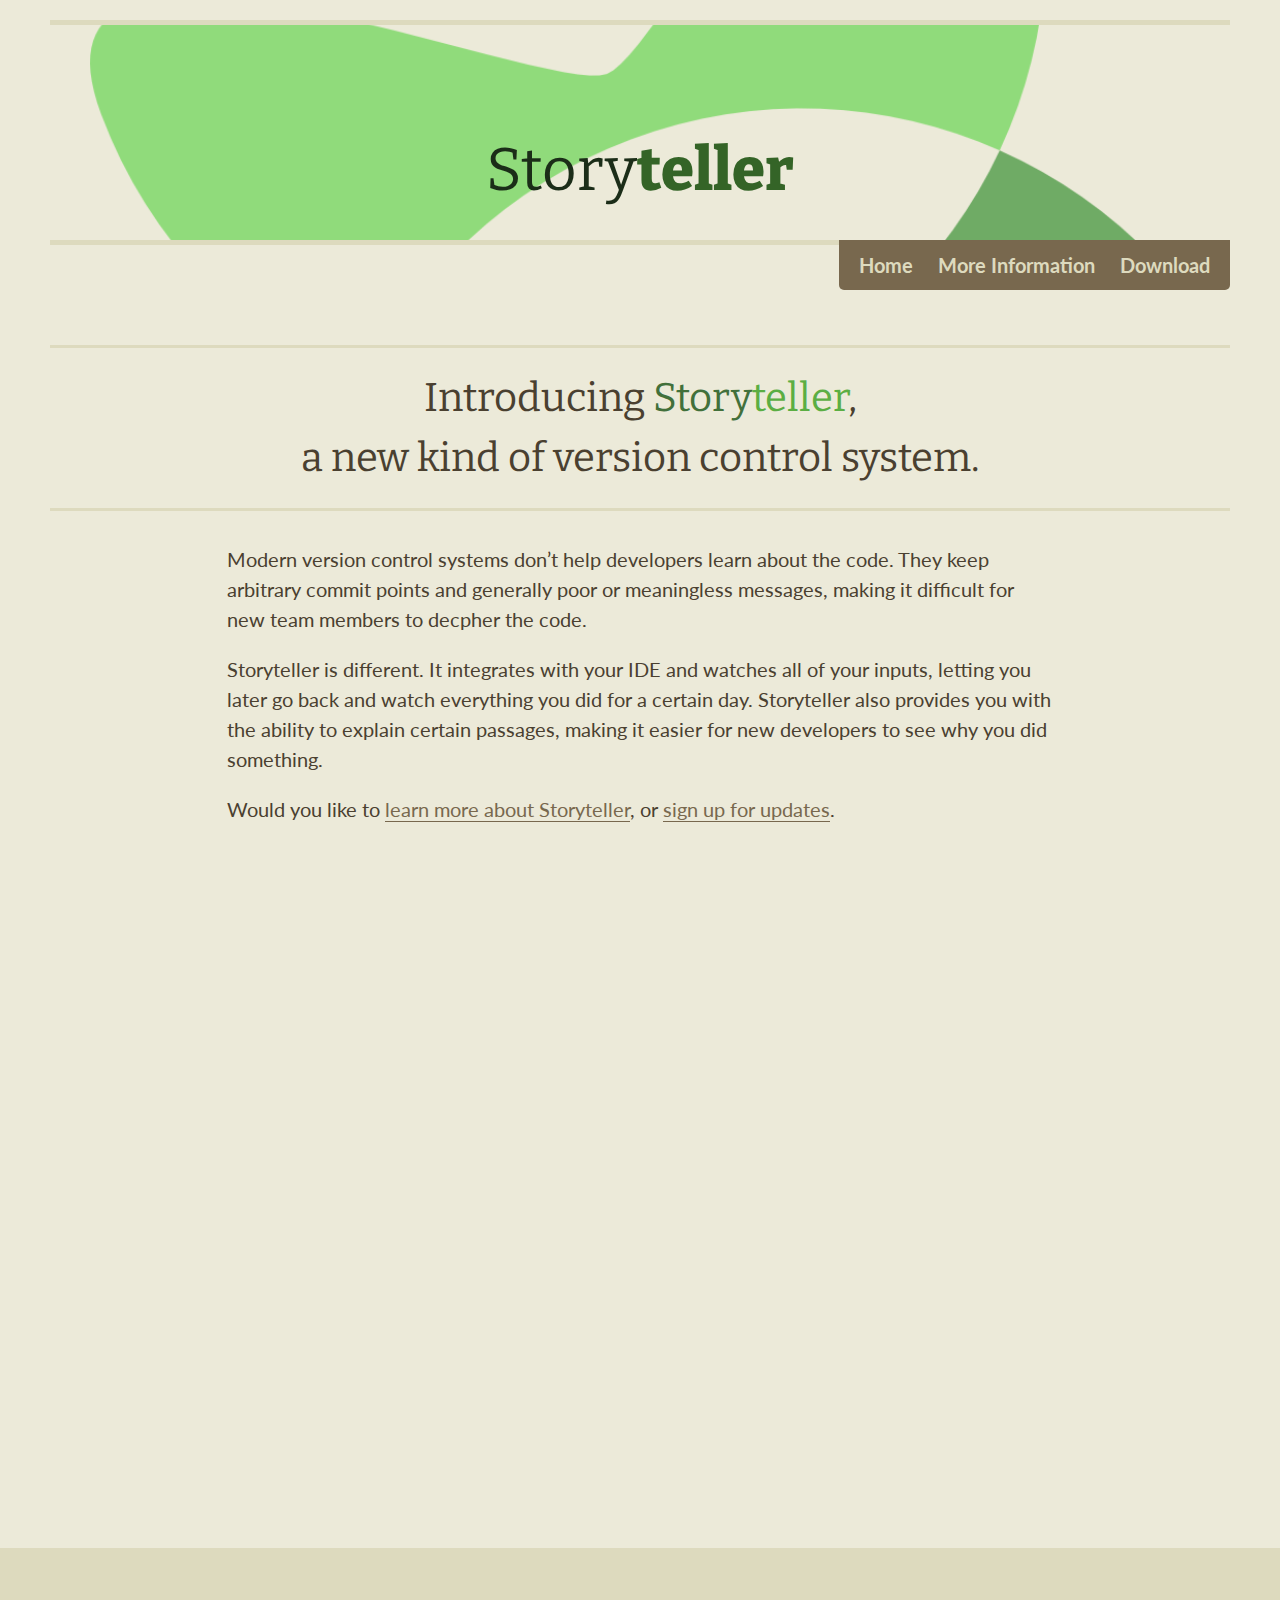
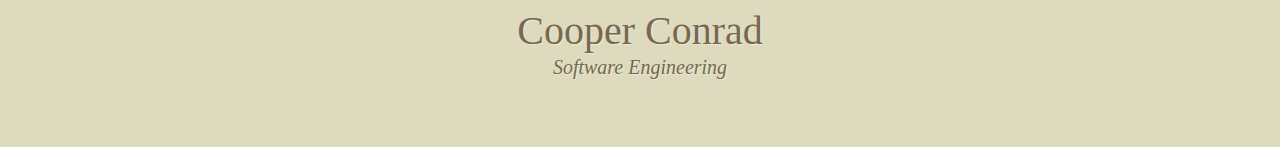
==== index.html @ f211d920 "initial commit" ====
<!DOCTYPE html>
<html>
<head>
	<title>Storyteller</title>

	<link rel="stylesheet" href="css/normalize.css" />
	<link rel="stylesheet" href="css/storyteller.css" />
	
	<script src="js/jquery-1.7.1.min.js"></script>
	<script src="js/jquery.fitvids.js"></script>
	<script src="js/storyteller.js"></script>


</head>
<body id="home">
	<div class="container">
		<header>
			<a href="index.html"><h1>Story<span>teller</span></h1></a>
			
			<nav>
				<ul>
					<li><a href="index.html">Home</a></li>
					<li><a href="more.html">More Information</a></li>
					<li><a href="download.html">Download</a></li>
				</ul>
			</nav>
		</header>



		<div class="hero">
			<h2>
				Introducing 
				<span class="story">Story</span><span class="teller">teller</span>,
				<br>a new kind of version control system.
			</h2>

			<p>
				Modern version control systems don&rsquo;t help developers learn about
				the code. They keep arbitrary commit points and generally poor
				or meaningless messages, making it difficult for new team members
				to decpher the code.
			</p>

			<p>
				Storyteller is different. It integrates with your IDE and watches all
				of your inputs, letting you later go back and watch everything you 
				did for a certain day. Storyteller also provides you with the ability 
				to explain certain passages, making it easier for new developers to 
				 see why you did something.
			</p>

			<p>
				Would you like to 
				<a href="more.html">learn more about Storyteller</a>, or 
				<a href="download.html">sign up for updates</a>.
			</p>
			

			<div class="video">
				<iframe width="1300" height="720" src="http://www.youtube.com/embed/tnFaXfu-vw0"></iframe>
			</div>
		</div>
		
	</div>

	<footer>
		<div class="container">
			<div id="cooperconrad">
				<h2><a href="http://cooperconrad.com">Cooper Conrad<br /><span>Software Engineering</span></a></h2>
			</div>
		</div>
	</footer>

</body>
</html>
---- css/storyteller.css ----
@import 'http://fonts.googleapis.com/css?family=Lato:300,400,700,300italic,700italic|Merriweather:400,700,400italic,700italic|Source+Code+Pro:400,700|Source+Sans+Pro:900,700,400|Bitter:400,400italic,700';
body {
  font-family: Lato, serif;
  background: #ecead9;
  color: #4a4030;
  font-size: 20px;
  line-height: 1.5em;
  font-weight: 400; }

p {
  margin: 0 auto;
  padding-bottom: 1em;
  width: 70%; }

ol, ul {
  -moz-box-sizing: border-box;
  -webkit-box-sizing: border-box;
  box-sizing: border-box;
  width: 70%;
  margin: 0 auto;
  padding: 0 0 0 2em; }

li {
  padding-bottom: 1em;
  text-align: justify;
  p: last-child;
    p-padding-bottom: 0; }

a {
  color: #78684e;
  text-decoration: none;
  border-bottom: 1px solid #78684e; }
  a:hover {
    color: #695b44;
    border-bottom: 2px solid #695b44; }
  a:active {
    color: #594d3a;
    border-bottom: 3px solid #594d3a; }
  a.note {
    font-size: .5em;
    vertical-align: super; }

h1, h2, h3 {
  font-family: Bitter, sans-serif;
  line-height: 1.5em;
  font-weight: 400; }

h1, h2 {
  clear: both; }

section {
  width: 100%;
  display: table; }

img {
  max-width: 100%; }

figure figcaption {
  font-size: .8em;
  line-height: 1.75em;
  padding-top: 20px; }

iframe {
  border: 0; }

.container {
  -moz-box-sizing: border-box;
  -webkit-box-sizing: border-box;
  box-sizing: border-box;
  width: 100%;
  max-width: 1300px;
  padding: 0 50px;
  margin: 0 auto; }

.large {
  width: 70%; }

.small {
  width: 30%; }

.half {
  width: 50%; }

.large, .small, .half {
  -moz-box-sizing: border-box;
  -webkit-box-sizing: border-box;
  box-sizing: border-box; }

.left {
  float: left;
  padding-right: 20px; }

.right {
  float: right;
  padding-left: 20px; }

.flyright, .flyleft {
  width: 30%;
  text-align: center;
  background: #e6e4cf;
  padding: 20px;
  margin: 20px; }
  .flyright p, .flyleft p {
    width: 100%; }
    .flyright p:last-child, .flyleft p:last-child {
      padding: 0; }

.flyright {
  float: right;
  margin-right: -20px; }

.flyleft {
  float: left;
  margin-left: -20px; }

h2 {
  border-top: 3px solid #dddabe;
  border-bottom: 3px solid #dddabe;
  text-align: center;
  padding: 20px 0; }

header {
  margin-bottom: 5em; }
  header h1 {
    border-bottom: 5px solid #dddabe;
    border-top: 5px solid #dddabe;
    font-family: Bitter, sans-serif;
    margin: 20px 0 0;
    padding: 100px 0 25px;
    text-align: center;
    font-weight: 400;
    font-size: 3em;
    color: #1b2d18;
    background-position: 40px 35%;
    background-image: url(../img/light-butterfly.png);
    background-size: 100%;
    background-repeat: no-repeat; }
    header h1 span {
      color: #346427;
      font-weight: 800; }
  header nav {
    z-index: 2;
    margin-top: -5px;
    background: #78684e;
    float: right;
    border-radius: 0 0 5px 5px;
    display: table;
    font-family: Lato, serif; }
    header nav ul {
      padding: 0 10px;
      margin: 0;
      width: 100%; }
      header nav ul li {
        display: inline-block;
        padding: 10px; }
        header nav ul li a {
          color: #dddabe;
          font-weight: 700; }
          header nav ul li a:hover {
            color: #efeddf;
            border-bottom: 0px; }
          header nav ul li a:active {
            color: #e6e4cf;
            border-bottom: 0px; }

.hero {
  /*
  background-position: 0% 25%;
  background-image: url(../img/butterfly.png);
  background-size: 100%;
  background-repeat: no-repeat;
  */
  padding: 0 0; }
  .hero .video {
    width: 100%;
    margin: 0 auto 0; }
  .hero h2 .story {
    color: #42703b;
    font-weight: 400; }
  .hero h2 .teller {
    color: #5bae43; }

h1 {
  font-size: 2.5em;
  font-weight: 300;
  text-align: center; }

h2 {
  font-size: 2em; }

h4, h5, h6, strong, b {
  font-weight: 600; }

.more {
  -moz-box-sizing: border-box;
  -webkit-box-sizing: border-box;
  box-sizing: border-box;
  display: block;
  padding: 25px;
  width: 70%;
  font-size: 1.5em;
  font-family: Lato, serif;
  text-align: center;
  background: #78684e;
  color: #dddabe;
  margin: 2em auto 0;
  border: 0; }
  .more:hover {
    background: #8e7b5c;
    color: #e9e7d5;
    border: 0; }
  .more:active {
    background: #a08d6d;
    color: #f6f5ed;
    border: 0; }

.biglist {
  list-style: none;
  background: #efeddf;
  padding: 0 2em 0 0;
  width: 70%;
  margin: 0 auto 1em; }
  .biglist li {
    display: block;
    padding: 0; }
    .biglist li h3 {
      border-left: 5px solid #cbc79d;
      margin: 0;
      padding: 1em 0 1em 2em; }
    .biglist li p {
      -moz-box-sizing: border-box;
      -webkit-box-sizing: border-box;
      box-sizing: border-box;
      width: 100%;
      padding-left: 2em;
      border-left: 5px solid #dddabe; }
      .biglist li p:last-child {
        padding-bottom: 1em; }

footer {
  background-color: #dddabe;
  padding: 50px 0;
  margin: 50px 0 0; }
  footer #cooperconrad h2, footer #cooperconrad h2 a, footer #cooperconrad h2 a:hover, footer #cooperconrad h2 a:active {
    padding: 0;
    margin: 0;
    font-family: "PT Serif Caption", serif;
    font-weight: normal;
    text-align: center;
    color: #78684e;
    text-decoration: none;
    text-shadow: #ecead9 1px 1px 1px;
    border-bottom: 0px; }
    footer #cooperconrad h2 span, footer #cooperconrad h2 a span, footer #cooperconrad h2 a:hover span, footer #cooperconrad h2 a:active span {
      font-style: italic;
      font-size: .5em;
      margin-top: -1.2em;
      display: block; }

#home .hero {
  padding-bottom: 0px; }

@media (max-width: 1000px) {
  .left, .right {
    float: none;
    padding: 0px; }

  .large, .small, .half {
    width: 100%; }

  figure {
    text-align: center;
    margin: 2em 0; }

  .container {
    padding: 5%; }

  header h1 {
    background-position: 0 30%;
    text-align: center;
    padding-right: 0;
    padding-top: 50px; }
  header nav {
    float: none;
    width: 100%;
    margin-top: 0px; }
    header nav ul {
      margin: 0 auto;
      padding: 0;
      display: table;
      width: auto; }

  .hero {
    padding: 0;
    margin: 50px 0 0;
    background: none; }
    .hero .video {
      width: 100%; }

  ul, ol, p, .biglist, .more {
    width: 100%; }

  .flyleft {
    margin-left: 0; }

  .flyright {
    margin-right: 0; } }
@media (max-width: 500px) {
  header {
    margin-bottom: 0em; }
    header h1 {
      font-size: 2.5em;
      padding-top: 25px;
      padding-bottom: 15px; }
    header nav {
      border-radius: 0px; }
      header nav ul {
        display: block;
        padding: 0 10px; }
        header nav ul li {
          display: block; }

  .hero, article {
    margin-top: 0; }
    .hero h2:first-child, article h2:first-child {
      margin-top: 0; } }
@media only screen and (-webkit-min-device-pixel-ratio: 2) and (max-width: 1020px), only screen and (min--moz-device-pixel-ratio: 2) and (max-width: 1020px), only screen and (-o-min-device-pixel-ratio: 2 / 1) and (max-width: 1020px), only screen and (min-device-pixel-ratio: 2) and (max-width: 1020px), only screen and (min-resolution: 192dpi) and (max-width: 1020px), only screen and (min-resolution: 2dppx) and (max-width: 1020px) {
  ul, ol, p, .biglist, .more {
    width: 100%; }

  .flyleft {
    margin-left: 0; }

  .flyright {
    margin-right: 0; }

  body {
    font-size: 35px; }

  .left, .right {
    float: none;
    padding: 0px; }

  .large, .small, .half {
    width: 100%; }

  figure {
    text-align: center;
    margin: 2em 0; }

  .container {
    padding: 5%; }

  header h1 {
    border-bottom-width: 12.5px;
    background-position: 0 35%;
    padding-right: 0; }
  header nav {
    float: none;
    width: 100%;
    margin-top: 0px; }
    header nav ul {
      padding: 0;
      margin: 0 auto;
      display: table;
      width: auto; }

  .hero {
    padding: 0;
    margin: 50px 0 0;
    background: none;
    border-bottom-width: 12.5px; }
    .hero .video {
      width: 100%; }

  .biglist li h3, .biglist li p {
    border-left-width: 12.5px; } }
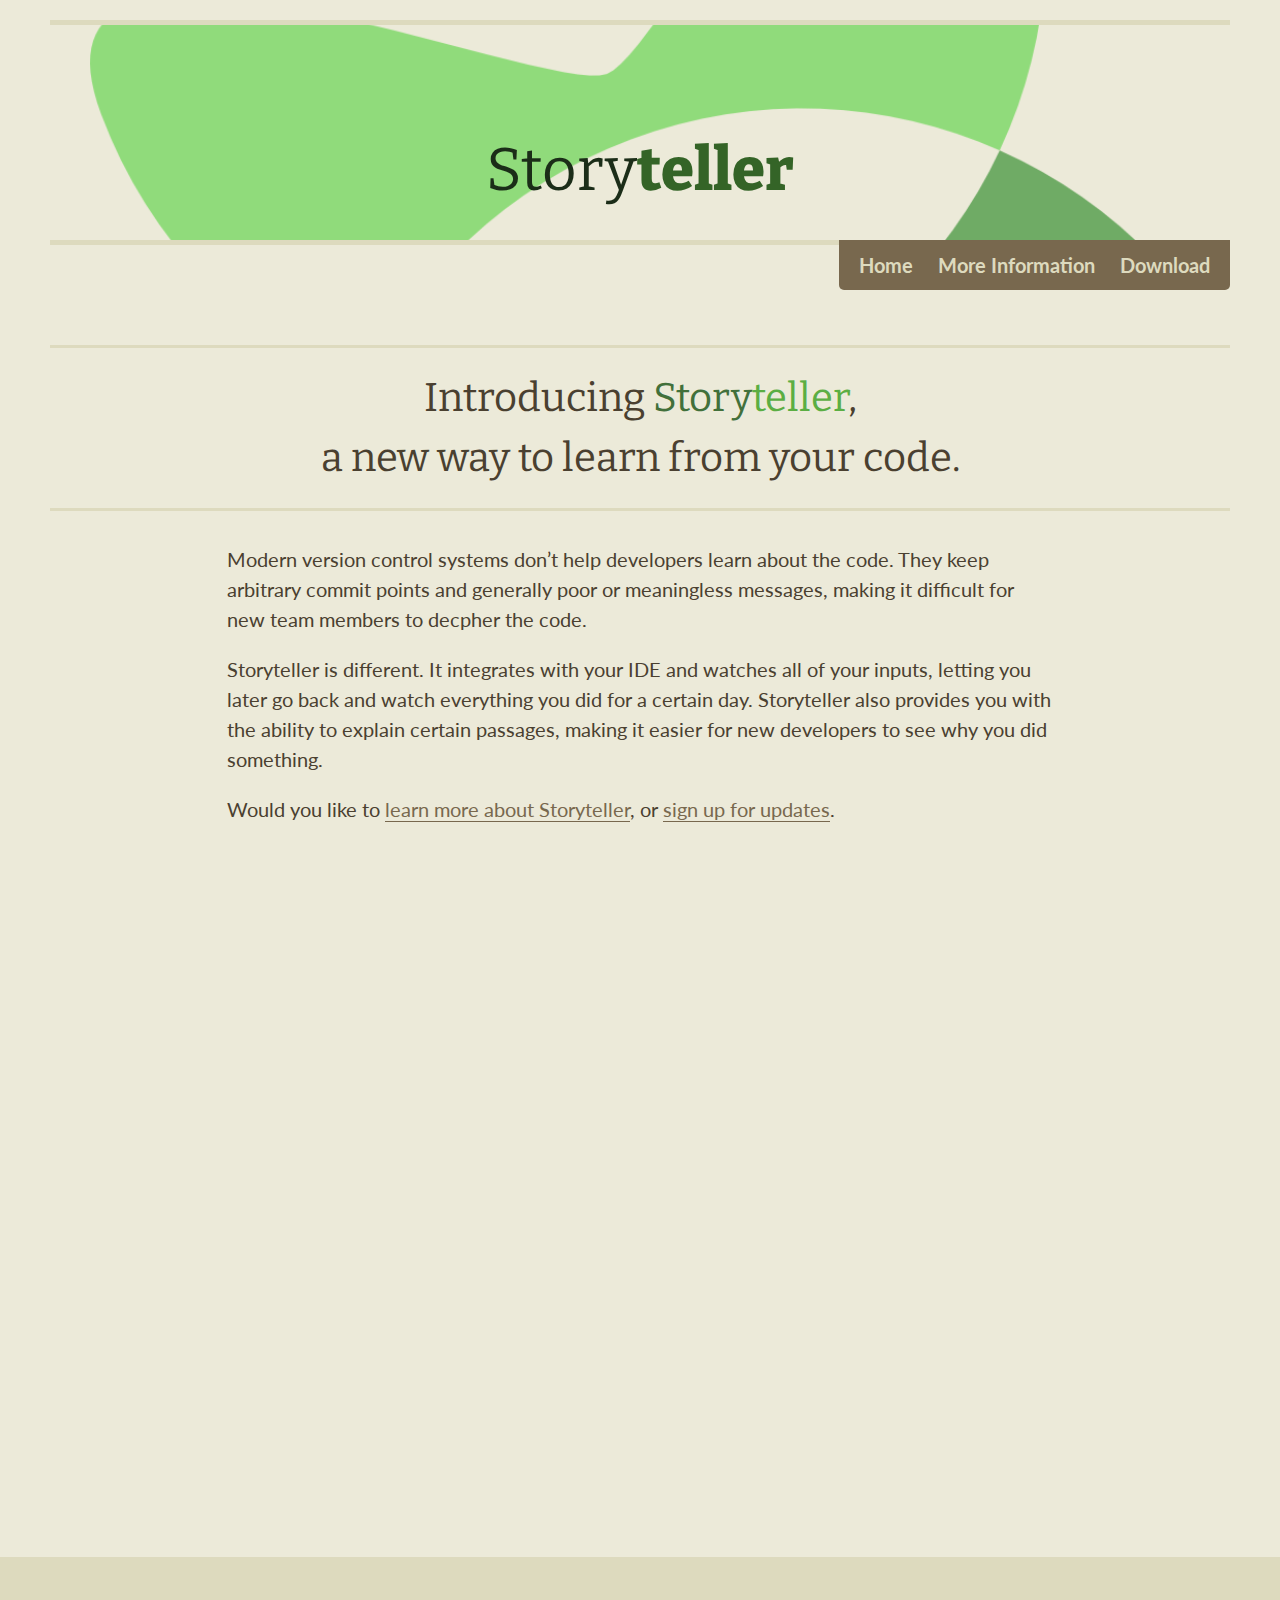
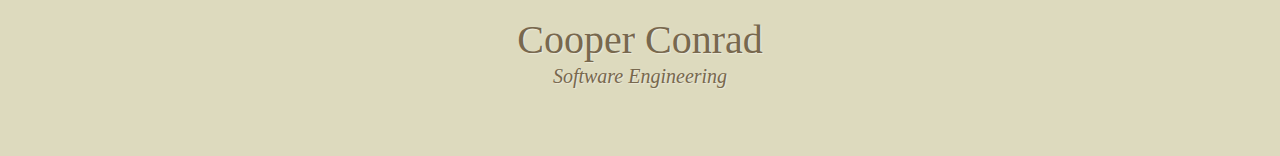
==== commit 6eeefdbf: "Updates from awhile ago" ====
--- a/index.html
+++ b/index.html
@@ -32,7 +32,7 @@
 			<h2>
 				Introducing 
 				<span class="story">Story</span><span class="teller">teller</span>,
-				<br>a new kind of version control system.
+				<br>a new way to learn from your code.
 			</h2>
 
 			<p>
@@ -58,7 +58,8 @@
 			
 
 			<div class="video">
-				<iframe width="1300" height="720" src="http://www.youtube.com/embed/tnFaXfu-vw0"></iframe>
+				<!-- <iframe width="1300" height="720" src="http://www.youtube.com/embed/tnFaXfu-vw0"></iframe> -->
+				<iframe src="//player.vimeo.com/video/106558229" width="500" height="281" frameborder="0" webkitallowfullscreen mozallowfullscreen allowfullscreen></iframe>
 			</div>
 		</div>
 		
@@ -73,4 +74,4 @@
 	</footer>
 
 </body>
-</html>+</html>
--- a/css/storyteller.css
+++ b/css/storyteller.css
@@ -334,9 +334,6 @@
   .flyright {
     margin-right: 0; }
 
-  body {
-    font-size: 35px; }
-
   .left, .right {
     float: none;
     padding: 0px; }
